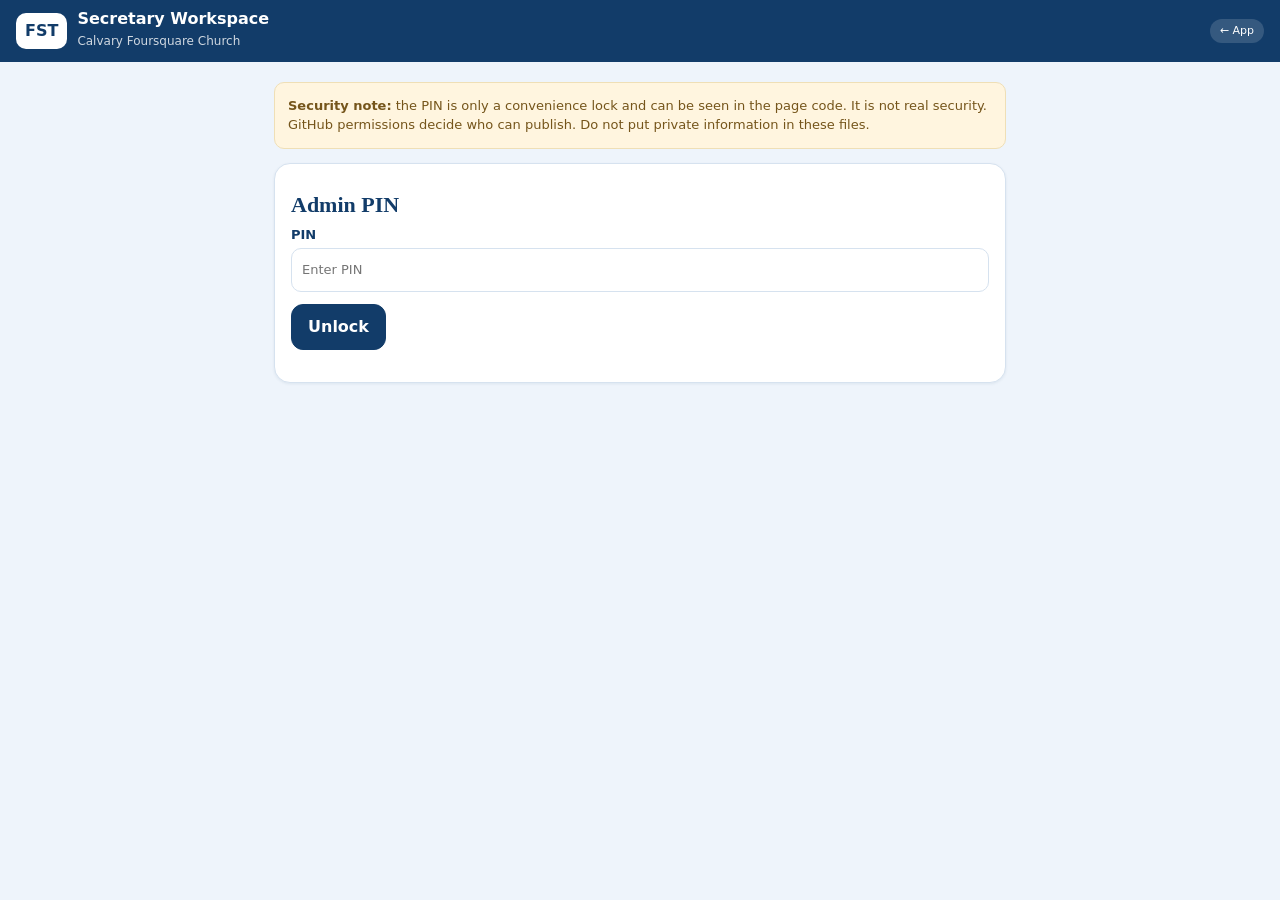
==== admin.html @ 64f45190 "Add files via upload" ====
<!doctype html>
<html lang="en"><head><meta charset="utf-8"><meta name="viewport" content="width=device-width,initial-scale=1,viewport-fit=cover"><meta name="robots" content="noindex,nofollow"><meta name="theme-color" content="#123c69"><link rel="icon" href="assets/fst-icon.svg" type="image/svg+xml"><title>FST Secretary Workspace</title><link rel="stylesheet" href="css/style.css"></head>
<body style="padding-bottom:24px">
<header class="top"><a class="brand" href="index.html"><b>FST</b><span><strong>Secretary Workspace</strong><small>Calvary Foursquare Church</small></span></a><a class="conn" href="index.html" style="color:#fff;text-decoration:none">← App</a></header>
<main class="wrap">
<p class="notice"><strong>Security note:</strong> the PIN is only a convenience lock and can be seen in the page code. It is not real security. GitHub permissions decide who can publish. Do not put private information in these files.</p>
<section class="card" id="pinPanel"><h2>Admin PIN</h2><label for="pin">PIN<input id="pin" type="password" inputmode="numeric" autocomplete="off" placeholder="Enter PIN"></label><div class="actions"><button id="unlock" class="btn">Unlock</button></div><p id="pinMsg" class="muted"></p></section>
<section class="hidden" id="workspace">
 <div class="heading"><h2>Secretary Workspace</h2><button id="lock" class="btn alt sm">Lock</button></div>
 <div id="warnBar"></div>
 <nav class="tabs" id="tabs" aria-label="Sections"></nav>
 <div id="tabBody"></div>
 <section class="card" id="publish"></section>
</section>
</main>
<script src="js/shared.js"></script><script src="js/admin.js"></script><script src="js/outreach-admin.js"></script><script src="js/publish.js"></script>
</body></html>
---- css/style.css ----
:root{--navy:#123c69;--blue:#2a6fb5;--sky:#e8f1fb;--ink:#1b2733;--muted:#5f6f7f;--line:#d6e2ef;--bg:#eef4fb;--ok:#1f7a4d;--danger:#b3402f}
*{box-sizing:border-box}html{scroll-padding-top:70px}
body{margin:0;font:16px/1.5 system-ui,-apple-system,"Segoe UI",Roboto,sans-serif;color:var(--ink);background:var(--bg);padding-bottom:calc(84px + env(safe-area-inset-bottom))}
h1,h2,h3,h4{font-family:Georgia,"Times New Roman",serif;color:var(--navy);margin:.5em 0 .3em;line-height:1.25}h2{font-size:22px}h3{font-size:18px}
a{color:var(--blue)}.muted{color:var(--muted)}.small{font-size:13px}.hidden{display:none!important}.preline{white-space:pre-line}
.top{position:sticky;top:0;z-index:20;background:var(--navy);color:#fff;padding:calc(10px + env(safe-area-inset-top)) 16px 10px;display:flex;justify-content:space-between;align-items:center;gap:10px}
.brand{display:flex;gap:10px;align-items:center;color:#fff;text-decoration:none}.brand b{background:#fff;color:var(--navy);border-radius:10px;padding:6px 9px;font-weight:800}.brand strong{display:block;line-height:1.1}.brand small{opacity:.8;font-size:12px}
.conn{font-size:11px;background:#ffffff26;border-radius:999px;padding:4px 10px;white-space:nowrap}.conn.offline{background:var(--danger)}
.wrap{max-width:760px;margin:0 auto;padding:6px 14px}
.view{display:none}.view.active{display:block}
.heading{display:flex;justify-content:space-between;align-items:center;gap:10px;flex-wrap:wrap}
.card,.item{background:#fff;border:1px solid var(--line);border-radius:16px;padding:16px;margin:12px 0;box-shadow:0 1px 3px #123c6914}
.item h3{margin-top:4px}
.btn,button{display:inline-flex;align-items:center;justify-content:center;gap:6px;min-height:44px;border:1px solid var(--navy);background:var(--navy);color:#fff;border-radius:12px;padding:10px 16px;font:inherit;font-weight:700;cursor:pointer;text-decoration:none}
.btn.alt,button.alt{background:#fff;color:var(--navy)}.btn.danger{background:#fff;color:var(--danger);border-color:var(--danger)}.btn.sm{min-height:36px;padding:6px 12px;font-size:14px}
button:focus-visible,a:focus-visible,input:focus-visible,select:focus-visible,textarea:focus-visible{outline:3px solid #8db8ea;outline-offset:2px}
.actions{display:flex;gap:10px;flex-wrap:wrap;margin:12px 0}
input,select,textarea{font:inherit;width:100%;padding:10px;border:1px solid var(--line);border-radius:10px;background:#fff;color:var(--ink);min-height:44px}
label{display:block;font-size:13px;font-weight:700;color:var(--navy)}label>input,label>select,label>textarea{margin-top:4px;font-weight:400}
.search{margin:8px 0}.grid2{display:grid;grid-template-columns:repeat(auto-fit,minmax(200px,1fr));gap:10px}.wide{grid-column:1/-1}
.filters{display:flex;gap:8px;margin:8px 0}.filters button{background:#fff;color:var(--navy)}.filters button.active{background:var(--navy);color:#fff}
.pill{display:inline-block;border-radius:999px;padding:2px 10px;font-size:12px;font-weight:700;background:var(--sky);color:var(--navy);text-transform:capitalize}.pill.upcoming{background:#dff3e8;color:var(--ok)}.pill.cancelled{background:#f9e1dd;color:var(--danger)}
/* bottom tab bar */
.tabbar{position:fixed;left:0;right:0;bottom:0;z-index:30;display:grid;grid-template-columns:repeat(6,1fr);background:#fff;border-top:1px solid var(--line);padding-bottom:env(safe-area-inset-bottom)}
.tabbar a{display:flex;flex-direction:column;align-items:center;gap:2px;padding:8px 0;font-size:10.5px;font-weight:700;color:var(--muted);text-decoration:none}.tabbar a span{font-size:22px;line-height:1}.tabbar a.active{color:var(--navy);background:var(--sky)}
/* announcement-style rows */
.next{padding:0;overflow:hidden}.next .band{background:var(--navy);color:#fff;padding:10px 16px;display:flex;justify-content:space-between;gap:8px;font-weight:800;letter-spacing:.08em;font-size:13px}
.next .body{padding:6px 16px 16px}.next h2{font-size:26px;margin:.3em 0 0}
.arow{display:grid;grid-template-columns:40px 1fr auto;gap:10px;align-items:center;padding:10px 0;border-bottom:1px solid var(--line)}.arow:last-child{border:0}
.ico{width:38px;height:38px;border-radius:50%;background:var(--navy);display:grid;place-items:center;font-size:17px}
.arow .lab{font-weight:700;color:var(--navy);font-size:14px;line-height:1.2}.arow .val{font-family:Georgia,serif;font-weight:800;font-size:20px;text-align:right;line-height:1.15}.arow .val.s{font-size:15px}.arow .sub{display:block;font:400 12px system-ui;color:var(--muted)}
h3.bar{background:var(--navy);color:#fff;text-align:center;letter-spacing:.18em;text-transform:uppercase;font-size:14px;padding:8px;border-radius:10px;margin:14px 0 8px}
.prog{list-style:none;margin:0;padding:0}.prog li{display:grid;grid-template-columns:34px 1fr auto;gap:10px;align-items:center;background:var(--sky);border-radius:10px;padding:8px;margin:6px 0}.prog b{background:var(--navy);color:#fff;border-radius:8px;text-align:center;padding:4px 0}.prog em{font-style:normal;font-size:13px;color:var(--muted);text-align:right}
.verse{background:linear-gradient(135deg,#123c69,#2a6fb5);color:#fff;border:0}.verse .eyebrow{color:#bcd8f5}.verse blockquote{margin:8px 0;font:italic 19px/1.5 Georgia,serif}.verse .ref{margin:0;font-weight:700}
.eyebrow{font-size:11px;font-weight:800;letter-spacing:.14em;color:var(--blue);margin:0}
audio{width:100%;margin:8px 0}details summary{cursor:pointer;font-weight:700;color:var(--navy);padding:6px 0}
/* finance */
.fin-hero{background:linear-gradient(135deg,#123c69,#2a6fb5);color:#fff;border-radius:18px;padding:20px;margin:12px 0;text-align:center}.fin-hero small{letter-spacing:.14em;font-weight:700;opacity:.85}.fin-hero strong{display:block;font:800 40px Georgia,serif;margin:4px 0}.fin-hero span{font-size:12px;opacity:.8}
.stat3{display:grid;grid-template-columns:repeat(3,1fr);gap:8px}.stat3>div{background:#fff;border:1px solid var(--line);border-radius:12px;padding:10px}.stat3 small{display:block;color:var(--muted);font-size:11px}.stat3 b{font-size:15px}
.tbl{width:100%;border-collapse:collapse;font-size:14px}.tbl th{background:var(--sky);text-align:left;padding:8px;font-size:12px}.tbl td{padding:8px;border-bottom:1px solid var(--line);vertical-align:top}.tbl .n{text-align:right;white-space:nowrap}.tbl tr.tot td{font-weight:800;background:#f6f9fd}
.tablewrap{overflow-x:auto}.pos{color:var(--ok);font-weight:700}.neg{color:var(--danger);font-weight:700}
.sheet{background:#fff;border:1px solid var(--line);border-radius:16px;padding:18px;margin:12px 0}.sheet h2{font-family:system-ui,sans-serif;font-size:24px}.info3{display:grid;grid-template-columns:repeat(auto-fit,minmax(150px,1fr));gap:8px;margin:12px 0}.info3>div{background:var(--sky);border-radius:12px;padding:10px}.info3 small{display:block;color:var(--muted);font-size:12px}
.note{background:var(--sky);border-left:4px solid var(--navy);border-radius:8px;padding:12px;margin:12px 0}.sign{display:grid;grid-template-columns:1fr 1fr;gap:24px;margin-top:40px}.sign div{border-top:1px solid var(--navy);padding-top:4px;font-size:13px;color:var(--muted);min-height:46px}.sign b{display:block;color:var(--ink);margin-top:-30px;margin-bottom:12px;min-height:18px}
/* calendar */
.calendar{display:grid;grid-template-columns:repeat(7,minmax(0,1fr));gap:3px}.weekday{font-size:11px;font-weight:800;text-align:center;color:var(--muted)}.day{min-height:56px;background:var(--sky);border-radius:8px;padding:3px;overflow:hidden}.day.muted{opacity:.45}.day-number{font-size:11px;font-weight:700}
.day button{display:block;width:100%;min-height:0;padding:2px 3px;margin-top:2px;font-size:10px;line-height:1.2;border-radius:6px;text-align:left;background:var(--navy);overflow:hidden;text-overflow:ellipsis}.day button.completed{background:#6b7c8e;border-color:#6b7c8e}
/* posters */
.poster-grid{display:grid;grid-template-columns:repeat(3,minmax(0,1fr));gap:12px;margin-top:12px}
.poster-card{padding:0;overflow:hidden;text-align:left;border-radius:14px;border:1px solid var(--line);background:#fff;color:var(--ink);display:flex;flex-direction:column;align-items:stretch;justify-content:flex-start;min-width:0;min-height:0;font-weight:400}
.poster-thumb{display:block;aspect-ratio:3/4;background:var(--sky)}.poster-card img,.poster-thumb .img-fallback{display:block;width:100%;height:100%;object-fit:contain}
.poster-info{display:flex;flex-direction:column;gap:4px;padding:10px;white-space:normal}.poster-info strong{overflow-wrap:anywhere;font-size:13px;color:var(--navy)}.poster-info small{font-size:11px;color:var(--muted)}
.poster-tools{display:flex;gap:10px;flex-wrap:wrap}.poster-tools input{flex:1 1 180px}.poster-tools select{flex:1 1 160px;width:auto}
.img-fallback{display:flex;align-items:center;justify-content:center;text-align:center;color:var(--muted);font-size:12px;padding:10px;background:var(--sky);min-height:120px}
.poster-view{overflow:auto;max-height:70vh;touch-action:pan-x pan-y pinch-zoom}.poster-expanded{display:block;max-width:100%;margin:12px auto;border-radius:8px}
@media(max-width:650px){.poster-grid{grid-template-columns:repeat(2,minmax(0,1fr));gap:9px}}
dialog{width:min(640px,calc(100% - 20px));max-height:88vh;overflow:auto;border:0;border-radius:18px;padding:20px;box-shadow:0 20px 70px #0004}dialog::backdrop{background:#10231db3}.close{position:sticky;top:0;float:right}
.status-msg,.msg{font-size:13px;margin:10px 0;overflow-wrap:anywhere}.msg.ok,.status-msg.success{color:var(--ok)}.msg.bad,.status-msg.error{color:var(--danger)}
.banner{background:#fdecea;border:1px solid #f0b9b1;color:#7d2a1f;border-radius:12px;padding:10px 14px;margin:12px 0;font-size:14px}
.notice{background:#fff5df;border:1px solid #efdfb6;border-radius:10px;padding:13px;color:#75551b;font-size:13px;margin:14px 0}
.foot{text-align:center;color:var(--muted);font-size:12px;padding:16px}
/* admin */
.tabs{display:flex;gap:6px;overflow-x:auto;padding:4px 0;-webkit-overflow-scrolling:touch}.tabs button{flex:0 0 auto;background:#fff;color:var(--navy);min-height:40px;font-size:14px}.tabs button.active{background:var(--navy);color:#fff}.tabs .dot{width:8px;height:8px;border-radius:50%;background:#e08a00;display:inline-block}
.rrow{display:grid;grid-template-columns:repeat(auto-fit,minmax(110px,1fr)) auto;gap:6px;margin:6px 0;align-items:center}.rrow button{min-height:40px;padding:6px 12px}
.rows{list-style:none;padding:0;margin:8px 0}.rows li{display:flex;gap:8px;align-items:center;justify-content:space-between;flex-wrap:wrap;border-bottom:1px solid var(--line);padding:8px 0}.rows li>span{flex:1 1 200px;overflow-wrap:anywhere}
.totals{background:var(--sky);border-radius:12px;padding:10px 14px;font-weight:700;margin:12px 0}.pill.dirty{background:#fff0d6;color:#8a5a00}
.poster-preview{max-width:240px;max-height:320px;object-fit:contain;border:1px solid var(--line);border-radius:8px;margin-top:8px;display:block}
.out canvas{max-width:100%;height:auto;border:1px solid var(--line);border-radius:10px;margin-top:10px}
textarea.code{font-family:ui-monospace,Consolas,monospace;font-size:12px;min-height:300px}
@media print{.top,.tabbar,.noprint,.foot,#loadBanner{display:none!important}body{background:#fff;padding:0}.view{display:none!important}.view.active{display:block!important}.sheet{border:0;box-shadow:none;padding:0}.wrap{max-width:none;padding:0}*{-webkit-print-color-adjust:exact;print-color-adjust:exact}}

.fund2{display:grid;grid-template-columns:1fr 1fr;gap:10px;margin:12px 0}.fund{border-radius:18px;padding:16px 12px;color:#fff;text-align:center}.fund.op{background:linear-gradient(135deg,#123c69,#2a6fb5)}.fund.sv{background:linear-gradient(135deg,#1f6a4d,#3a9b72)}.fund.of{background:linear-gradient(135deg,#8a5a00,#c98a12)}.fund.tt{background:linear-gradient(135deg,#4b2a7a,#7d52b8)}#fdBal{grid-template-columns:1fr 1fr}#fdBal .fund.of{grid-column:1/-1}
.fund small{letter-spacing:.12em;font-weight:700;opacity:.9;font-size:11px}.fund strong{display:block;font:800 26px Georgia,serif;margin:4px 0}.fund span{font-size:11px;opacity:.85;display:block;line-height:1.3}.fund.neg strong{color:#ffd9d3}
.seg{display:flex;gap:6px;margin:12px 0}.seg button{flex:1;background:#fff;color:var(--navy);min-height:40px;font-size:14px}.seg button.active{background:var(--navy);color:#fff}.seg.sm button{min-height:34px;font-size:13px}
.song-item{display:block;width:100%;text-align:left;background:#fff;color:var(--ink);border:1px solid var(--line);border-radius:14px;padding:12px 14px;margin:8px 0;font-weight:400}.song-item strong{display:block;color:var(--navy);font-size:17px}.song-item small{color:var(--muted)}
dialog.reader{width:min(760px,100%);max-height:100vh;height:100%;border-radius:0}
.reader-bar{display:flex;gap:6px;flex-wrap:wrap;margin:10px 0;position:sticky;top:0;background:#fff;padding:6px 0;z-index:2}
.lyrics{font-family:Georgia,"Times New Roman",serif;line-height:1.55;padding:6px 4px;border-radius:12px}.lyrics .stanza{margin:0 0 1.1em}.lyrics .seclab{display:block;font:700 .6em system-ui,sans-serif;letter-spacing:.14em;text-transform:uppercase;color:var(--blue);margin-bottom:.2em}
.lyrics.dark{background:#10161d;color:#f1f4f7;padding:14px}.lyrics.dark .seclab{color:#8fc1f5}
.songchecks{display:grid;grid-template-columns:repeat(auto-fit,minmax(200px,1fr));gap:4px 12px}.songchecks label{display:flex;gap:8px;align-items:center;font-weight:400;color:var(--ink)}.songchecks input{width:auto;min-height:0}
@media(max-width:380px){.fund strong{font-size:22px}}
.totals.neg{background:#fde8e8;color:#8b1a1a}.cs{margin:6px 0 10px;padding:10px;border:1px dashed var(--line,#b9c7d8);border-radius:12px}.cs .totals{margin:8px 0}#tx_csw:empty{display:none}
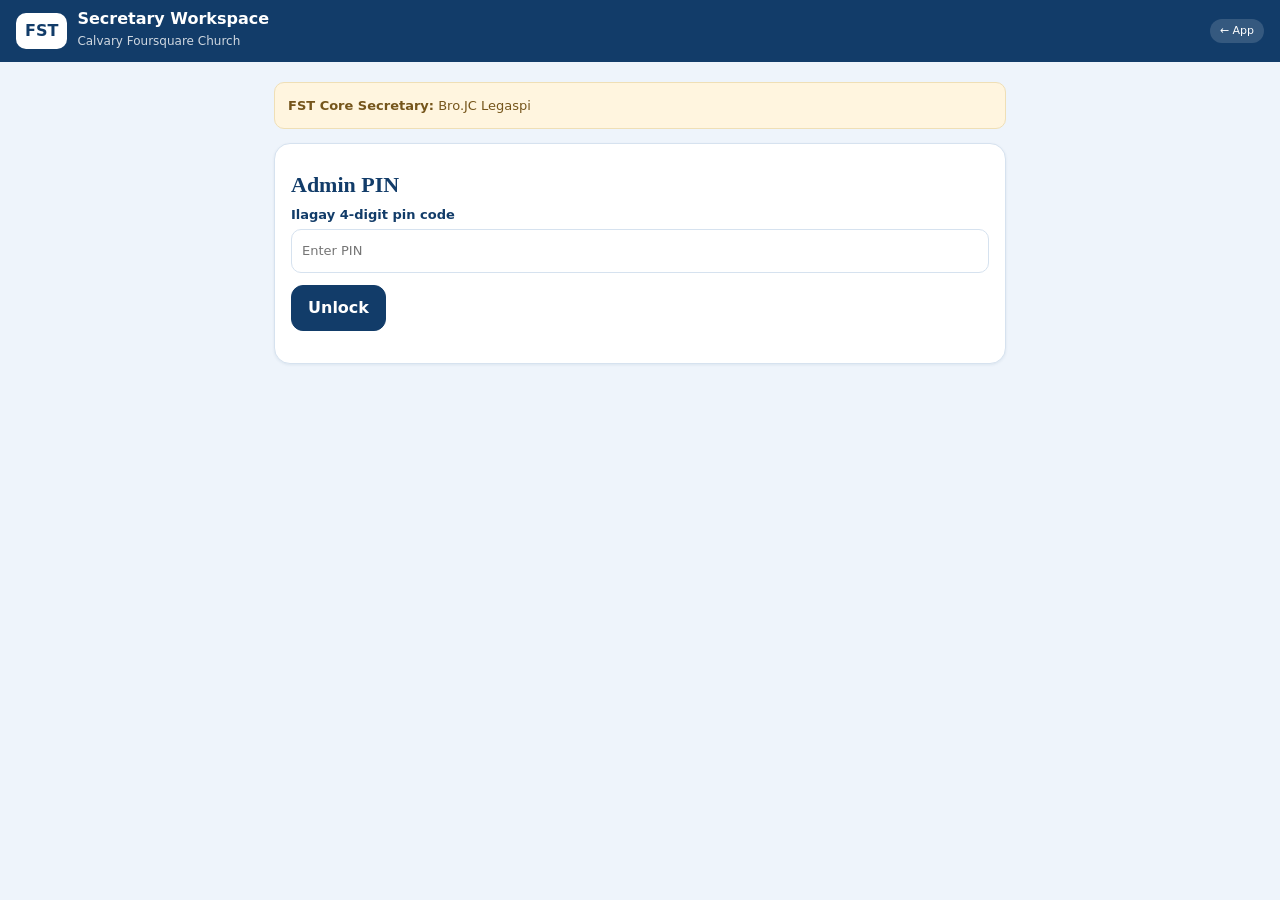
==== commit 3a983565: "Update admin.html" ====
--- a/admin.html
+++ b/admin.html
@@ -3,8 +3,8 @@
 <body style="padding-bottom:24px">
 <header class="top"><a class="brand" href="index.html"><b>FST</b><span><strong>Secretary Workspace</strong><small>Calvary Foursquare Church</small></span></a><a class="conn" href="index.html" style="color:#fff;text-decoration:none">← App</a></header>
 <main class="wrap">
-<p class="notice"><strong>Security note:</strong> the PIN is only a convenience lock and can be seen in the page code. It is not real security. GitHub permissions decide who can publish. Do not put private information in these files.</p>
-<section class="card" id="pinPanel"><h2>Admin PIN</h2><label for="pin">PIN<input id="pin" type="password" inputmode="numeric" autocomplete="off" placeholder="Enter PIN"></label><div class="actions"><button id="unlock" class="btn">Unlock</button></div><p id="pinMsg" class="muted"></p></section>
+<p class="notice"><strong>FST Core Secretary:</strong> Bro.JC Legaspi</p>
+<section class="card" id="pinPanel"><h2>Admin PIN</h2><label for="pin">Ilagay 4-digit pin code<input id="pin" type="password" inputmode="numeric" autocomplete="off" placeholder="Enter PIN"></label><div class="actions"><button id="unlock" class="btn">Unlock</button></div><p id="pinMsg" class="muted"></p></section>
 <section class="hidden" id="workspace">
  <div class="heading"><h2>Secretary Workspace</h2><button id="lock" class="btn alt sm">Lock</button></div>
  <div id="warnBar"></div>
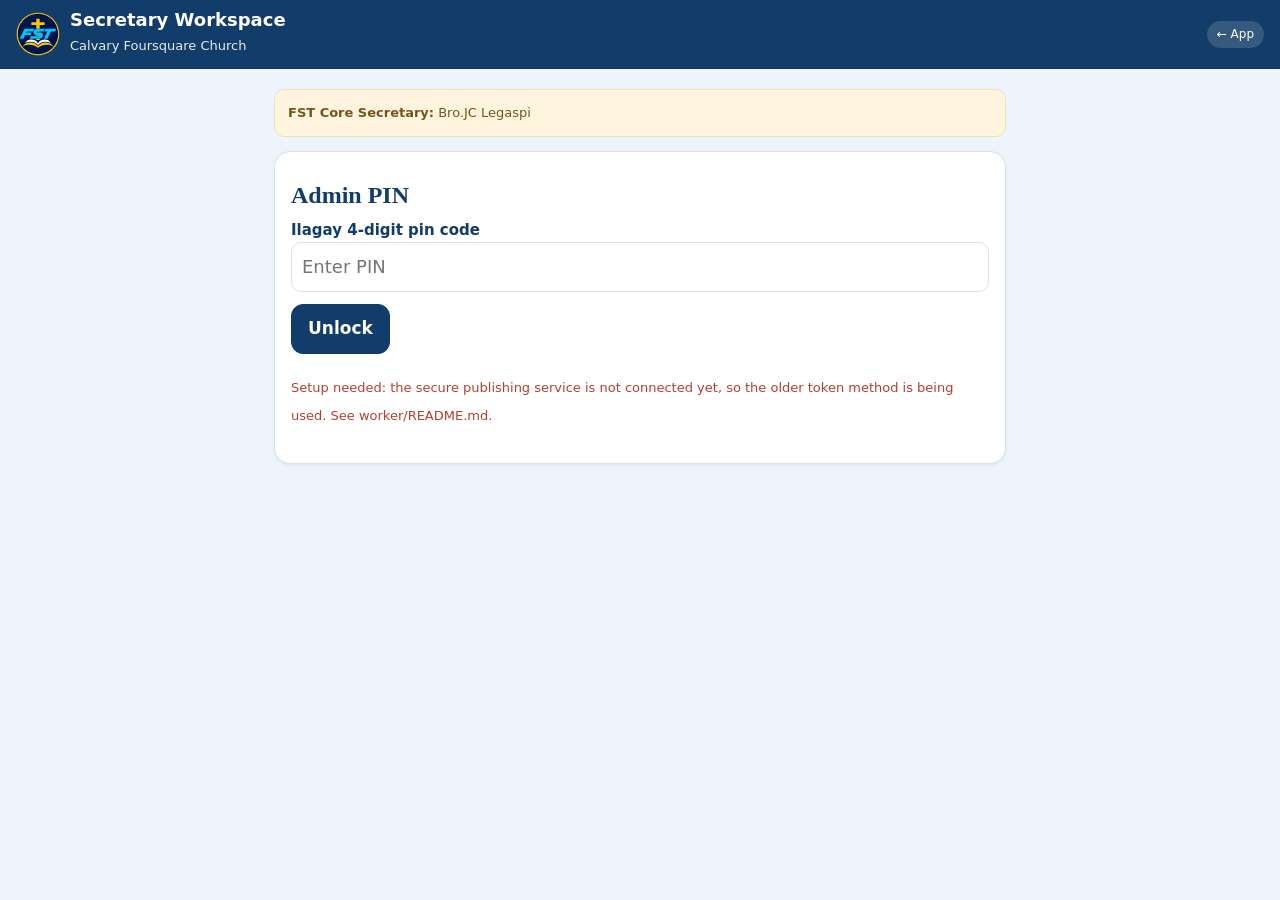
==== commit 4e3b128e: "Add files via upload" ====
--- a/admin.html
+++ b/admin.html
@@ -1,10 +1,10 @@
 <!doctype html>
 <html lang="en"><head><meta charset="utf-8"><meta name="viewport" content="width=device-width,initial-scale=1,viewport-fit=cover"><meta name="robots" content="noindex,nofollow"><meta name="theme-color" content="#123c69"><link rel="icon" href="assets/fst-icon.svg" type="image/svg+xml"><title>FST Secretary Workspace</title><link rel="stylesheet" href="css/style.css"></head>
 <body style="padding-bottom:24px">
-<header class="top"><a class="brand" href="index.html"><b>FST</b><span><strong>Secretary Workspace</strong><small>Calvary Foursquare Church</small></span></a><a class="conn" href="index.html" style="color:#fff;text-decoration:none">← App</a></header>
+<header class="top"><a class="brand" href="index.html"><img class="logo" src="assets/fst-icon.svg" alt="FST logo" width="40" height="40"><span><strong>Secretary Workspace</strong><small>Calvary Foursquare Church</small></span></a><a class="conn" href="index.html" style="color:#fff;text-decoration:none">← App</a></header>
 <main class="wrap">
 <p class="notice"><strong>FST Core Secretary:</strong> Bro.JC Legaspi</p>
-<section class="card" id="pinPanel"><h2>Admin PIN</h2><label for="pin">Ilagay 4-digit pin code<input id="pin" type="password" inputmode="numeric" autocomplete="off" placeholder="Enter PIN"></label><div class="actions"><button id="unlock" class="btn">Unlock</button></div><p id="pinMsg" class="muted"></p></section>
+<section class="card" id="pinPanel"><h2 id="pinTitle">Admin PIN</h2><label for="pin" id="pinLabel">Ilagay 4-digit pin code</label><input id="pin" type="password" inputmode="numeric" autocomplete="current-password" placeholder="Enter PIN"><div class="actions"><button id="unlock" class="btn">Unlock</button></div><p id="pinMsg" class="muted"></p></section>
 <section class="hidden" id="workspace">
  <div class="heading"><h2>Secretary Workspace</h2><button id="lock" class="btn alt sm">Lock</button></div>
  <div id="warnBar"></div>
@@ -13,5 +13,5 @@
  <section class="card" id="publish"></section>
 </section>
 </main>
-<script src="js/shared.js"></script><script src="js/admin.js"></script><script src="js/outreach-admin.js"></script><script src="js/publish.js"></script>
+<script src="js/config.js"></script><script src="js/shared.js"></script><script src="js/admin.js"></script><script src="js/outreach-admin.js"></script><script src="js/admin-announce.js"></script><script src="js/publish.js"></script>
 </body></html>
--- a/css/style.css
+++ b/css/style.css
@@ -1,11 +1,11 @@
 :root{--navy:#123c69;--blue:#2a6fb5;--sky:#e8f1fb;--ink:#1b2733;--muted:#5f6f7f;--line:#d6e2ef;--bg:#eef4fb;--ok:#1f7a4d;--danger:#b3402f}
 *{box-sizing:border-box}html{scroll-padding-top:70px}
-body{margin:0;font:16px/1.5 system-ui,-apple-system,"Segoe UI",Roboto,sans-serif;color:var(--ink);background:var(--bg);padding-bottom:calc(84px + env(safe-area-inset-bottom))}
+body{margin:0;font:18px/1.6 system-ui,-apple-system,"Segoe UI",Roboto,sans-serif;color:var(--ink);background:var(--bg);padding-bottom:calc(84px + env(safe-area-inset-bottom))}
 h1,h2,h3,h4{font-family:Georgia,"Times New Roman",serif;color:var(--navy);margin:.5em 0 .3em;line-height:1.25}h2{font-size:22px}h3{font-size:18px}
-a{color:var(--blue)}.muted{color:var(--muted)}.small{font-size:13px}.hidden{display:none!important}.preline{white-space:pre-line}
+a{color:var(--blue)}.muted{color:var(--muted)}.small{font-size:15px}.hidden{display:none!important}.preline{white-space:pre-line}
 .top{position:sticky;top:0;z-index:20;background:var(--navy);color:#fff;padding:calc(10px + env(safe-area-inset-top)) 16px 10px;display:flex;justify-content:space-between;align-items:center;gap:10px}
 .brand{display:flex;gap:10px;align-items:center;color:#fff;text-decoration:none}.brand b{background:#fff;color:var(--navy);border-radius:10px;padding:6px 9px;font-weight:800}.brand strong{display:block;line-height:1.1}.brand small{opacity:.8;font-size:12px}
-.conn{font-size:11px;background:#ffffff26;border-radius:999px;padding:4px 10px;white-space:nowrap}.conn.offline{background:var(--danger)}
+.conn{font-size:12px;background:#ffffff26;border-radius:999px;padding:4px 10px;white-space:nowrap}.conn.offline{background:var(--danger)}
 .wrap{max-width:760px;margin:0 auto;padding:6px 14px}
 .view{display:none}.view.active{display:block}
 .heading{display:flex;justify-content:space-between;align-items:center;gap:10px;flex-wrap:wrap}
@@ -16,13 +16,13 @@
 button:focus-visible,a:focus-visible,input:focus-visible,select:focus-visible,textarea:focus-visible{outline:3px solid #8db8ea;outline-offset:2px}
 .actions{display:flex;gap:10px;flex-wrap:wrap;margin:12px 0}
 input,select,textarea{font:inherit;width:100%;padding:10px;border:1px solid var(--line);border-radius:10px;background:#fff;color:var(--ink);min-height:44px}
-label{display:block;font-size:13px;font-weight:700;color:var(--navy)}label>input,label>select,label>textarea{margin-top:4px;font-weight:400}
+label{display:block;font-size:15px;font-weight:700;color:var(--navy)}label>input,label>select,label>textarea{margin-top:4px;font-weight:400}
 .search{margin:8px 0}.grid2{display:grid;grid-template-columns:repeat(auto-fit,minmax(200px,1fr));gap:10px}.wide{grid-column:1/-1}
 .filters{display:flex;gap:8px;margin:8px 0}.filters button{background:#fff;color:var(--navy)}.filters button.active{background:var(--navy);color:#fff}
-.pill{display:inline-block;border-radius:999px;padding:2px 10px;font-size:12px;font-weight:700;background:var(--sky);color:var(--navy);text-transform:capitalize}.pill.upcoming{background:#dff3e8;color:var(--ok)}.pill.cancelled{background:#f9e1dd;color:var(--danger)}
+.pill{display:inline-block;border-radius:999px;padding:2px 10px;font-size:13px;font-weight:700;background:var(--sky);color:var(--navy);text-transform:capitalize}.pill.upcoming{background:#dff3e8;color:var(--ok)}.pill.cancelled{background:#f9e1dd;color:var(--danger)}
 /* bottom tab bar */
 .tabbar{position:fixed;left:0;right:0;bottom:0;z-index:30;display:grid;grid-template-columns:repeat(6,1fr);background:#fff;border-top:1px solid var(--line);padding-bottom:env(safe-area-inset-bottom)}
-.tabbar a{display:flex;flex-direction:column;align-items:center;gap:2px;padding:8px 0;font-size:10.5px;font-weight:700;color:var(--muted);text-decoration:none}.tabbar a span{font-size:22px;line-height:1}.tabbar a.active{color:var(--navy);background:var(--sky)}
+.tabbar a{display:flex;flex-direction:column;align-items:center;gap:2px;padding:8px 0;font-size:12px;font-weight:700;color:var(--muted);text-decoration:none}.tabbar a span{font-size:22px;line-height:1}.tabbar a.active{color:var(--navy);background:var(--sky)}
 /* announcement-style rows */
 .next{padding:0;overflow:hidden}.next .band{background:var(--navy);color:#fff;padding:10px 16px;display:flex;justify-content:space-between;gap:8px;font-weight:800;letter-spacing:.08em;font-size:13px}
 .next .body{padding:6px 16px 16px}.next h2{font-size:26px;margin:.3em 0 0}
@@ -79,3 +79,57 @@
 .songchecks{display:grid;grid-template-columns:repeat(auto-fit,minmax(200px,1fr));gap:4px 12px}.songchecks label{display:flex;gap:8px;align-items:center;font-weight:400;color:var(--ink)}.songchecks input{width:auto;min-height:0}
 @media(max-width:380px){.fund strong{font-size:22px}}
 .totals.neg{background:#fde8e8;color:#8b1a1a}.cs{margin:6px 0 10px;padding:10px;border:1px dashed var(--line,#b9c7d8);border-radius:12px}.cs .totals{margin:8px 0}#tx_csw:empty{display:none}
+
+/* ===== v2: readability, branding, announcements, pictures ===== */
+h2{font-size:24px}h3{font-size:20px}
+.logo{width:44px;height:44px;flex:none;display:block;border-radius:50%}
+.brand strong{font-size:18px}.brand small{font-size:13px;opacity:.9}
+.btn,button{min-height:48px;font-size:17px}.btn.sm{min-height:44px;font-size:16px}
+a{text-underline-offset:3px}
+button:focus-visible,a:focus-visible,input:focus-visible,select:focus-visible,textarea:focus-visible{outline:3px solid #1d5fa8;outline-offset:2px}
+.empty{background:#fff;border:1px dashed var(--line);border-radius:14px;padding:18px;text-align:center;color:var(--muted);margin:12px 0}
+.pill.warn{background:#fff1cc;color:#7a4b00}
+/* announcement cards */
+.ann-card{display:flex;flex-direction:row;align-items:stretch;justify-content:flex-start;gap:0;width:100%;padding:0;margin:12px 0;text-align:left;font-weight:400;color:var(--ink);background:#fff;border:1px solid var(--line);border-radius:16px;overflow:hidden;box-shadow:0 1px 3px #123c6914;min-height:0}
+.ann-card.imp{border-left:6px solid #d9a21b}
+.ann-thumb{flex:0 0 104px;background:var(--sky);display:flex;align-items:center;justify-content:center}
+.ann-thumb img{display:block;width:100%;height:100%;max-height:150px;object-fit:contain}
+.ann-text{display:flex;flex-direction:column;gap:4px;padding:14px 16px;min-width:0;flex:1}
+.ann-meta{display:flex;flex-wrap:wrap;gap:8px;align-items:center}.ann-date{font-size:15px;color:var(--muted);font-weight:600}
+.ann-title{font:700 20px/1.3 Georgia,"Times New Roman",serif;color:var(--navy);overflow-wrap:anywhere}
+.ann-snip{display:-webkit-box;-webkit-line-clamp:2;-webkit-box-orient:vertical;overflow:hidden;font-size:16px;color:var(--ink)}
+.ann-more{margin-top:4px;font-weight:700;color:var(--blue);font-size:16px}
+.ann-h{font-size:26px;margin-top:0;overflow-wrap:anywhere}
+.ann-body{margin-top:8px;font-size:19px;line-height:1.7}
+.ann-sec{padding:12px 0;border-bottom:1px solid var(--line);overflow-wrap:anywhere}.ann-sec:last-child{border:0}
+/* picture gallery */
+.ann-gallery{display:flex;flex-direction:column;gap:18px;margin:12px 0}
+.ann-fig{margin:0}.ann-cap{font-weight:700;color:var(--navy);margin-bottom:6px}
+.ann-imgwrap{background:var(--sky);border-radius:12px;display:flex;justify-content:center;align-items:center;min-height:120px;overflow:hidden}
+.ann-imgwrap img{display:block;max-width:100%;height:auto;max-height:75vh;object-fit:contain}
+.img-actions{display:flex;flex-wrap:wrap;gap:10px;margin:10px 0}.img-actions>*{flex:1 1 160px}
+.poster-expanded{max-width:100%;height:auto}
+/* toast */
+.toast{position:fixed;left:12px;right:12px;bottom:calc(92px + env(safe-area-inset-bottom));z-index:60;background:#1b2733;color:#fff;border-radius:14px;padding:14px 16px;font-size:17px;box-shadow:0 8px 30px #0005;opacity:0;pointer-events:none;transform:translateY(8px);transition:opacity .2s,transform .2s;max-width:640px;margin:0 auto}
+.toast.show{opacity:1;transform:none}.toast.bad{background:var(--danger)}
+dialog{z-index:50}dialog .toast{display:none}
+/* admin */
+label.check{display:flex;align-items:center;gap:10px;font-size:17px;align-self:end;min-height:48px}label.check input{width:24px;height:24px;min-height:0;margin:0}
+.an-img{display:flex;gap:12px;align-items:flex-start;background:var(--sky);border-radius:12px;padding:10px;margin:10px 0}.an-img>img{width:96px;height:96px;object-fit:contain;background:#fff;border-radius:8px;flex:none}.an-img>div{flex:1;min-width:0}
+.rows{list-style:none;margin:0;padding:0}.rows li{display:flex;flex-wrap:wrap;gap:8px;align-items:center;padding:10px 0;border-bottom:1px solid var(--line)}.rows li>span{flex:1 1 220px;min-width:0;overflow-wrap:anywhere}
+.preview{border:2px dashed var(--blue)}
+@media(max-width:420px){.ann-thumb{flex-basis:84px}.ann-title{font-size:19px}.wrap{padding:6px 12px}}
+@media(prefers-reduced-motion:reduce){*{transition:none!important;animation:none!important;scroll-behavior:auto!important}}
+/* segmented controls: wrap on narrow phones, readable size, big enough to tap */
+.seg{flex-wrap:wrap}.seg button{flex:1 1 40%;min-height:48px;font-size:16px;padding:8px 10px}.seg.sm button{min-height:44px;font-size:15px}
+.filters{flex-wrap:wrap}.filters button{flex:1 1 28%}
+
+#pubBar{display:none}#pubBar.show{display:flex;position:fixed;left:0;right:0;bottom:0;z-index:40;gap:12px;align-items:center;justify-content:space-between;flex-wrap:wrap;background:#fff1cc;color:#4a2f00;border-top:3px solid #d9a21b;padding:10px 14px calc(10px + env(safe-area-inset-bottom));font-size:16px}
+#pubBar span{flex:1 1 220px}#pubBar button{flex:0 0 auto}
+body:has(#pubBar.show){padding-bottom:calc(120px + env(safe-area-inset-bottom))!important}
+
+/* Special tasks: a quiet block under the program, so the event details stay the focus */
+.tasks{margin:16px 0 6px;padding:10px 12px;border:1px solid var(--line);border-radius:12px;background:rgba(255,255,255,.6)}
+.tasks h4{margin:0 0 4px;font-size:12px;letter-spacing:.18em;text-transform:uppercase;color:var(--muted)}
+.tasks .trow{display:grid;grid-template-columns:28px 1fr auto;gap:8px;align-items:center;padding:7px 0;border-top:1px solid var(--line);font-size:14px}.tasks .trow:first-of-type{border-top:0}
+.tasks .ti{text-align:center}.tasks .tr{font-weight:700;color:var(--navy)}.tasks .tn{text-align:right;font-weight:700}.tasks .tn small{display:block;font-weight:400;font-size:12px;color:var(--muted)}
